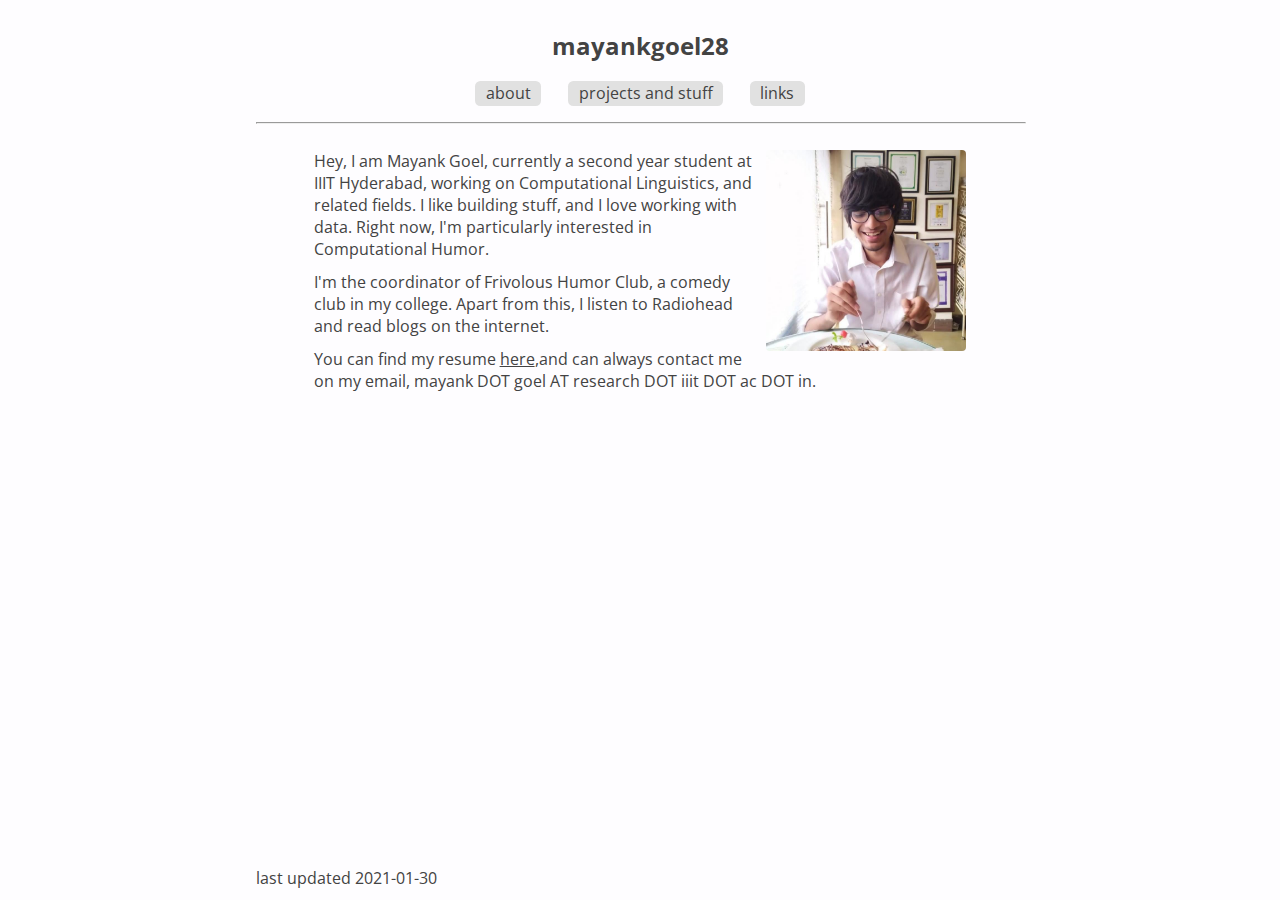
==== index.html @ 0a41ca2b "added initial files" ====
<!DOCTYPE html>
<html lang="en">

<head>
    <title>mayank goel</title>
    <meta charset="utf-8">
    <meta name="viewport" content="width=device-width, initial-scale=1.0">
    <link rel="stylesheet" href="style.css">
    <script src="script.js"></script>
</head>

<body>
    <h2 id="header">mayankgoel28</h2>
    <div id="navbar">
        <div class="navbutton" data-trigger-content="about">about</div>
        <div class="navbutton" data-trigger-content="projects and stuff">projects and stuff</div>
        <div class="navbutton" data-trigger-content="links">links</div>
    </div>
    <hr>
    <div id="content">
        <div class="contentItem" id="about">

            <img src="mayank.jpg" alt="profile picture" id="propic">

            <p>Hey, I am Mayank Goel, currently a second year student at IIIT Hyderabad, working on Computational
                Linguistics, and related fields. I like building stuff, and I love working with data. Right now, I'm
                particularly interested in Computational Humor.
            </p>

            <p>I'm the coordinator of Frivolous Humor Club, a comedy club in my college. Apart from this, I listen to
                Radiohead and read blogs on the internet.
            </p>
            <p>You can find my resume <a href="CVMayankGoel.pdf">here</a>,and can always contact me on my email, mayank
                DOT goel AT
                research DOT iiit DOT ac DOT in.
            </p>

        </div>

        <div class="contentItem hiddenItem" id="projects and stuff">

            <p>The <a href="https://github.com/MayankGoel28/DSSE/"><b>Domain-Specific Search Engine</b></a> is a search
                engine
                modelled on Walmart data. It uses semantic distance and some other weights to make an efficient
                search on a Knowledge-Based graph, generated by Clustering.</p>

            <p><a href="https://github.com/MayankGoel28/Jeeves/"><b>Jeeves</b></a> is a joke generator, using
                templates generated from data, and then filling them using relevant words. It was part of a research
                project that was accepted to the 11th Humor Research Conference.</p>

            <p>The <a href="https://github.com/MayankGoel28/Summariser-Bot"><b>Summarizer Bot </b></a>
                uses cosine similarity on sentence vectors to summarize long texts, along with
                keyword extraction for a discord bot. Encountered and solved problems such as
                code mixing and data processing using a predominant language agnostic
                approach.</p>

            <p> <a href="https://github.com/SmartyPants042/Dr-Bear/"><b>Dr Bear</b></a> is a real-time scraper which
                collects news on social media opinion on
                Stocks from multiple sources. The scraper was used as part of a larger webapp
                for usage to survey opinions on stocks and companies at even given time.</p>

        </div>

        <div class="contentItem hiddenItem" id="links">

            <h4>Personal</h4>
            <ul>
                <li><a href="CVMayankGoel.pdf">CV/Resume</a></li>
                <li><a href="https://github.com/MayankGoel28">Github</a></li>
            </ul>


            <h4>Links</h4>
            <ul>
                <li><a href="https://news.ycombinator.com/">Hacker News</a>, a place to find cool stuff and talk to
                    other hackers.</li>
                <li><a href="https://astralcodexten.substack.com/">Astral Codex Ten</a>, the new domain of Scott
                    Alexander, where he talks about politics, psychology, and a bunch of everything.</li>
            </ul>



        </div>

    </div>
    <div id="footer">
        <div>last updated 2021-01-30</div>
        <!-- <img src="glider.svg" alt="hacker emblem" id="glider"> -->
    </div>
    <link href="https://fonts.googleapis.com/css?family=Open+Sans:400,400i,700&display=swap" rel="stylesheet">
</body>

</html>
---- style.css ----
html {
    height: 100%;
    overflow-y: scroll;
}

@media only screen and (max-device-width: 560px) {
    body {
        -webkit-box-align: center;
            -ms-flex-align: center;
                align-items: center;
        background-color: #fefdff;
        -webkit-box-sizing: border-box;
                box-sizing: border-box;
        color: #434343;
        display: -webkit-box;
        display: -ms-flexbox;
        display: flex;
        -webkit-box-orient: vertical;
        -webkit-box-direction: normal;
            -ms-flex-direction: column;
                flex-direction: column;
        font-family: 'Open Sans', 'Helvetica', sans-serif;
        font-size: 11pt;
        min-height: 100%;
        margin: 0;
        padding: 8pt;
    }
}

@media only screen and (min-device-width: 560px) {
    body {
        -webkit-box-align: center;
            -ms-flex-align: center;
                align-items: center;
        background-color: #fefdff;
        -webkit-box-sizing: border-box;
                box-sizing: border-box;
        color: #434343;
        display: -webkit-box;
        display: -ms-flexbox;
        display: flex;
        -webkit-box-orient: vertical;
        -webkit-box-direction: normal;
            -ms-flex-direction: column;
                flex-direction: column;
        font-family: 'Open Sans', 'Helvetica', sans-serif;
        font-size: 12pt;
        min-height: 100%;
        margin: 0;
        padding: 8pt 20%;
    }
}

h2#header {
    font-weight: 700;
    margin-top: 14pt;
    margin-bottom: 14pt;
}

div#navbar {
    display: -webkit-box;
    display: -ms-flexbox;
    display: flex;
    -webkit-box-orient: horizontal;
    -webkit-box-direction: normal;
        -ms-flex-direction: row;
            flex-direction: row;
    -webkit-box-flex: 0;
        -ms-flex-positive: 0;
            flex-grow: 0;
    -webkit-box-pack: center;
        -ms-flex-pack: center;
            justify-content: center;
}

@media only screen and (min-device-width: 320px) and (max-device-width: 480px) {
    div.navbutton {
        background-color: #e1e1e1;
        border-radius: 4pt;
        border-style: none;
        border-width: 2pt;
        margin: 0 4pt;
        padding: 1pt 8pt;
    }

    hr {
        color: #434343;
        margin-bottom: 8pt;
        margin-top: 12pt;
        width: 100%;
    }
}

@media only screen and (min-device-width: 481px) {
    div.navbutton {
        background-color: #e1e1e1;
        border-radius: 4pt;
        border-style: none;
        border-width: 2pt;
        margin: 0 10pt;
        padding: 1pt 8pt;
    }

    hr {
        color: #434343;
        margin-bottom: 12pt;
        margin-top: 12pt;
        width: 100%;
    }
}

div.navbutton:hover {
    background-color: #fac3ff;
    cursor: pointer;
}

div.navbutton:active {
    background-color: #ee89ff;
}

div.hiddenItem {
    display: none;
}

div#content {
    -webkit-box-flex: 1;
        -ms-flex-positive: 1;
            flex-grow: 1;
    width: 85%;
}

#content p {
    -webkit-hyphens: auto;
        -ms-hyphens: auto;
            hyphens: auto;
    margin: 8pt 0;
}

#activities p {
    margin-bottom: 14pt;
}

#coursework ul {
    margin-bottom: 8pt;
    margin-top: 4pt;
}

#coursework ul > li {
    margin-bottom: 2pt;
}

#about ul {
    margin-top: -2pt;
}

#about ul > li {
    margin-bottom: 1pt;
}

#propic {
    border-color: transparent;
    border-radius: 3pt;
    border-width: 0;
    float: right;
    margin-bottom: 4pt;
    margin-left: 10pt;
    max-width: 200px;
    width: 40%;
}

div#footer {
    -webkit-box-align: end;
        -ms-flex-align: end;
            align-items: flex-end;
    display: -webkit-box;
    display: -ms-flexbox;
    display: flex;
    -webkit-box-orient: horizontal;
    -webkit-box-direction: normal;
        -ms-flex-direction: row;
            flex-direction: row;
    -webkit-box-flex: 0;
        -ms-flex-positive: 0;
            flex-grow: 0;
    -webkit-box-pack: justify;
        -ms-flex-pack: justify;
            justify-content: space-between;
    margin-top: 20pt;
    width: 100%;
}

#glider {
    height: 30pt;
}

div.subject {
    margin-bottom: 8pt;
}

div.subject > div {
    margin-top: 4pt;
    margin-bottom: 12pt;
}

span.subjectName {
    text-decoration: underline;
}

span.subjectName:hover {
    cursor: pointer;
}

span.subjectName:active {
    color: #000000;
}

div.semester {
    margin-bottom: 24pt;
}

a, a:visited {
    color: inherit;
}

#links > ul {
    margin-top: -8pt;
}

#links ul > li {
    margin-bottom: 1pt;
}
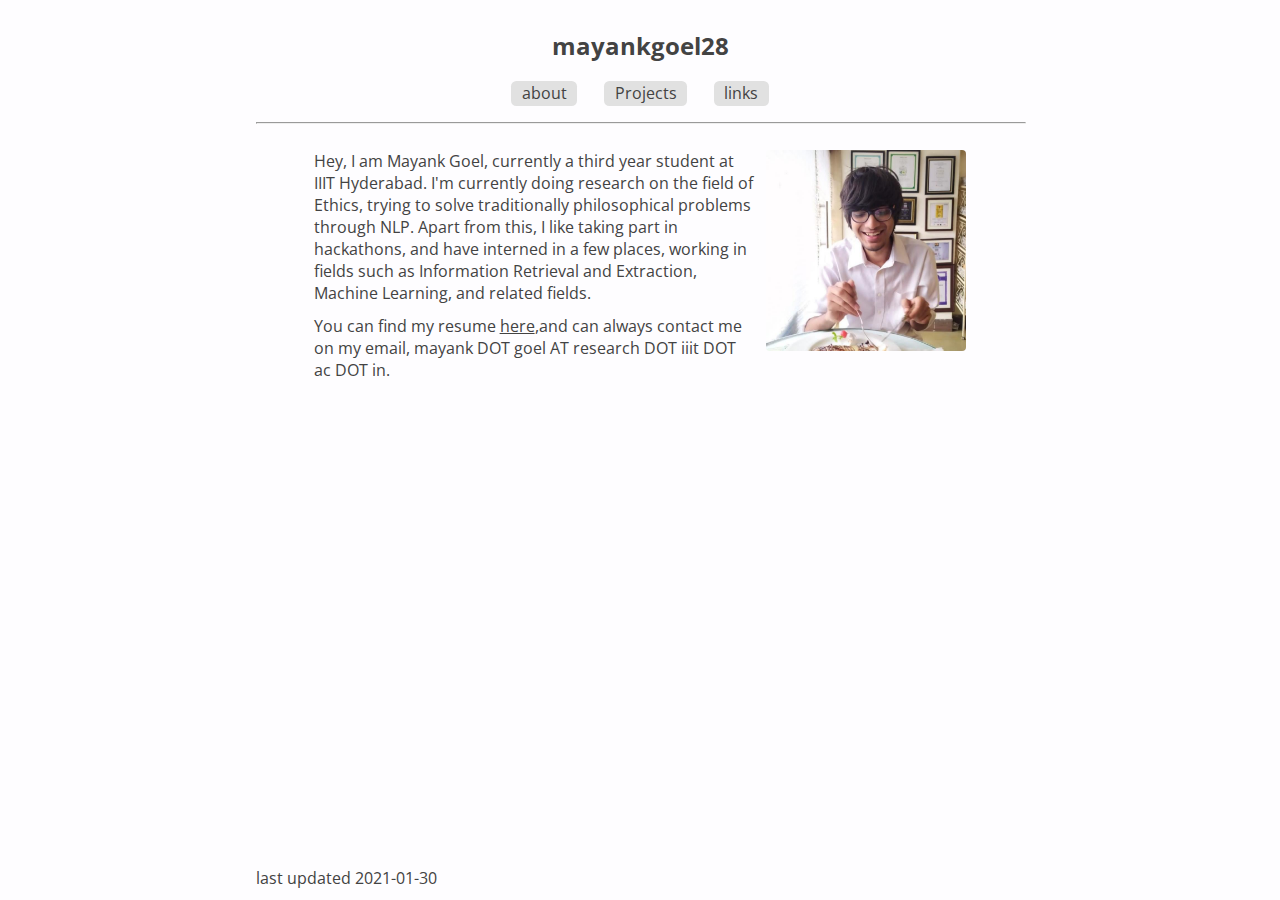
==== commit ad2e9903: "made edits" ====
--- a/index.html
+++ b/index.html
@@ -13,7 +13,7 @@
     <h2 id="header">mayankgoel28</h2>
     <div id="navbar">
         <div class="navbutton" data-trigger-content="about">about</div>
-        <div class="navbutton" data-trigger-content="projects and stuff">projects and stuff</div>
+        <div class="navbutton" data-trigger-content="projects and stuff">Projects</div>
         <div class="navbutton" data-trigger-content="links">links</div>
     </div>
     <hr>
@@ -22,13 +22,10 @@
 
             <img src="mayank.jpg" alt="profile picture" id="propic">
 
-            <p>Hey, I am Mayank Goel, currently a second year student at IIIT Hyderabad, working on Computational
-                Linguistics, and related fields. I like building stuff, and I love working with data. Right now, I'm
-                particularly interested in Computational Humor.
-            </p>
-
-            <p>I'm the coordinator of Frivolous Humor Club, a comedy club in my college. Apart from this, I listen to
-                Radiohead and read blogs on the internet.
+            <p>Hey, I am Mayank Goel, currently a third year student at IIIT Hyderabad. I'm currently doing research on
+                the field of Ethics, trying to solve traditionally philosophical problems through NLP. Apart from this,
+                I like taking part in hackathons, and have interned in a few places, working in fields such as
+                Information Retrieval and Extraction, Machine Learning, and related fields.
             </p>
             <p>You can find my resume <a href="CVMayankGoel.pdf">here</a>,and can always contact me on my email, mayank
                 DOT goel AT
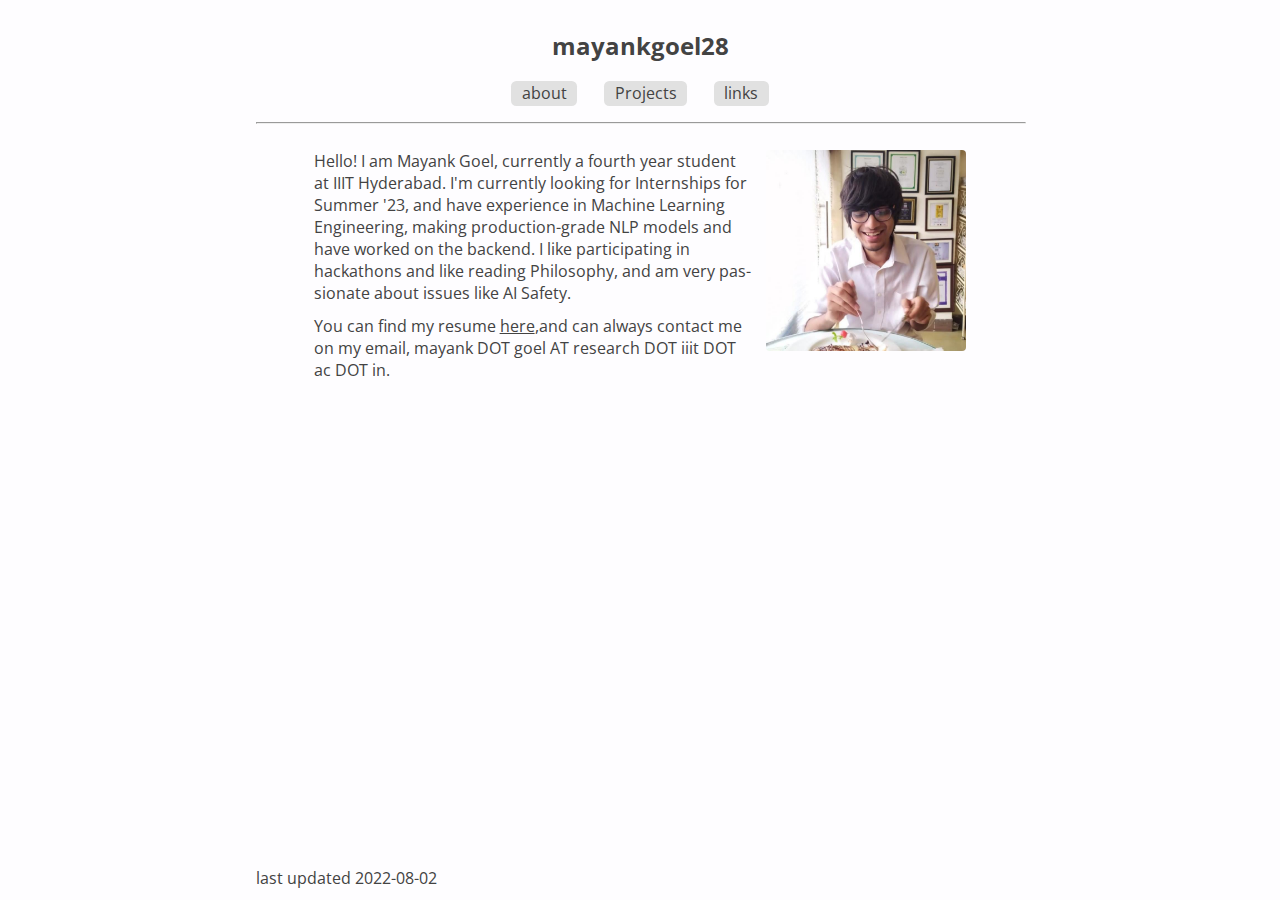
==== commit 178bdeb6: "updated site" ====
--- a/index.html
+++ b/index.html
@@ -22,10 +22,10 @@
 
             <img src="mayank.jpg" alt="profile picture" id="propic">
 
-            <p>Hey, I am Mayank Goel, currently a third year student at IIIT Hyderabad. I'm currently doing research on
-                the field of Ethics, trying to solve traditionally philosophical problems through NLP. Apart from this,
-                I like taking part in hackathons, and have interned in a few places, working in fields such as
-                Information Retrieval and Extraction, Machine Learning, and related fields.
+            <p>Hello! I am Mayank Goel, currently a fourth year student at IIIT Hyderabad. I'm currently looking for
+                Internships for Summer '23, and have experience in Machine Learning Engineering, making production-grade
+                NLP models and have worked on the backend. I like participating in hackathons and like reading
+                Philosophy, and am very passionate about issues like AI Safety.
             </p>
             <p>You can find my resume <a href="CVMayankGoel.pdf">here</a>,and can always contact me on my email, mayank
                 DOT goel AT
@@ -73,6 +73,9 @@
                     other hackers.</li>
                 <li><a href="https://astralcodexten.substack.com/">Astral Codex Ten</a>, the new domain of Scott
                     Alexander, where he talks about politics, psychology, and a bunch of everything.</li>
+                <li><a href="https://www.lesswrong.com/">LessWrong</a>, pretty much the starting point to become "less"
+                    wrong, a very good places to get interested in issues of AI Safety and Rationality, alongisde all
+                    the other related topics such as pretty much everything.</li>
             </ul>
 
 
@@ -81,7 +84,7 @@
 
     </div>
     <div id="footer">
-        <div>last updated 2021-01-30</div>
+        <div>last updated 2022-08-02</div>
         <!-- <img src="glider.svg" alt="hacker emblem" id="glider"> -->
     </div>
     <link href="https://fonts.googleapis.com/css?family=Open+Sans:400,400i,700&display=swap" rel="stylesheet">
